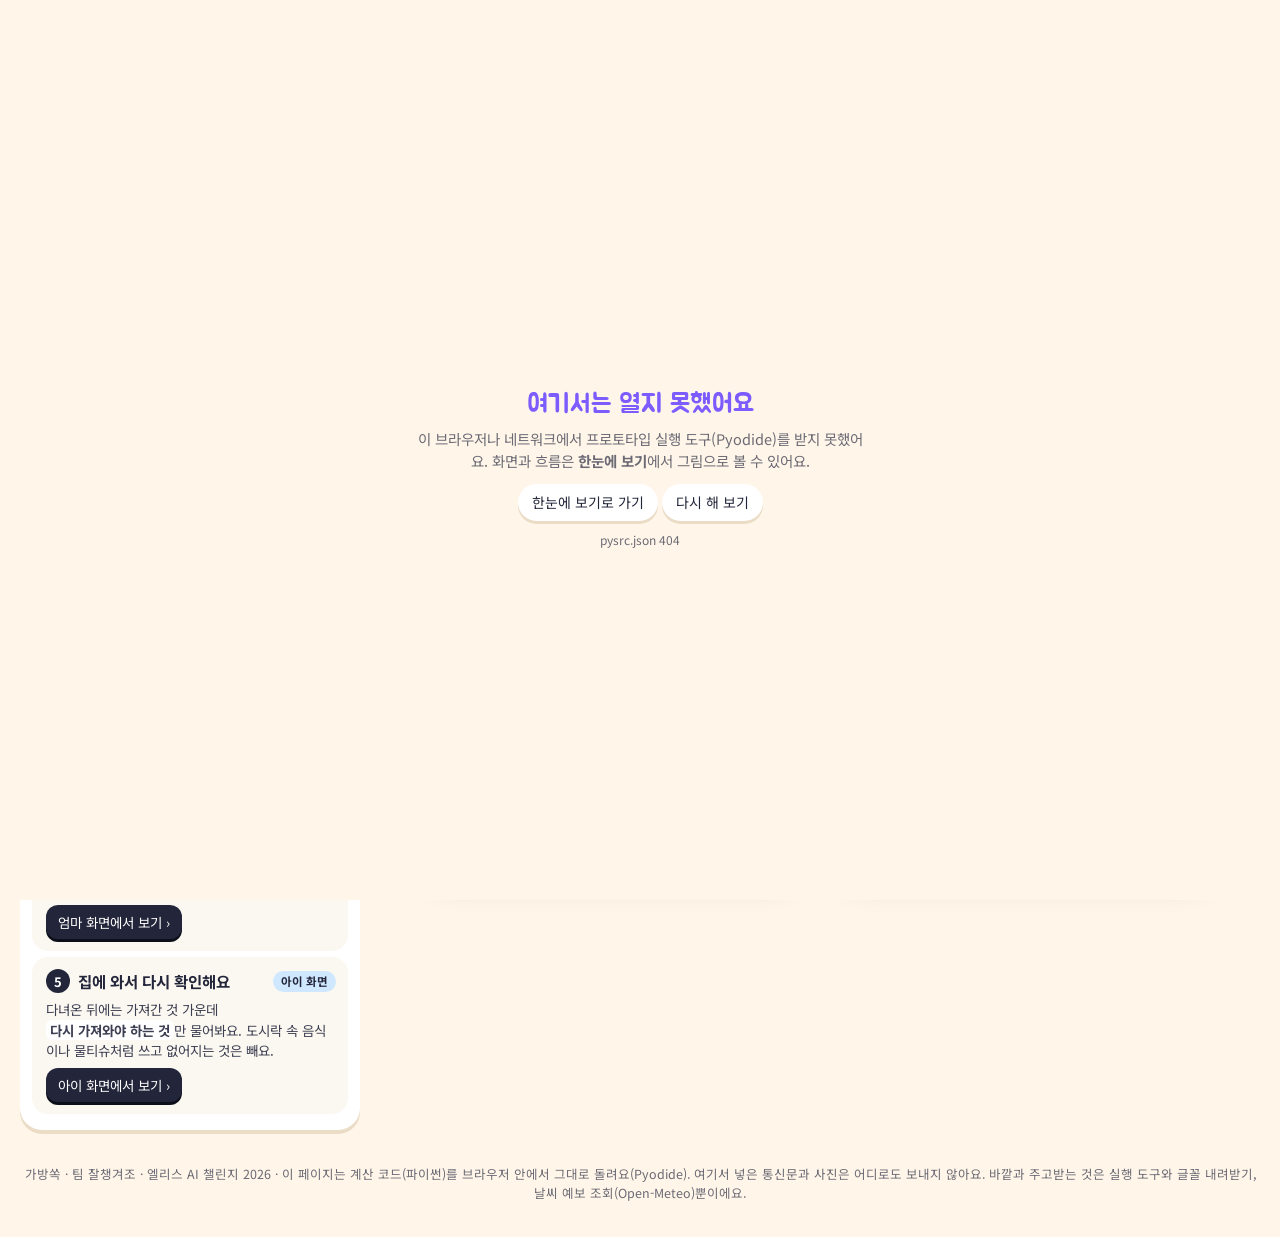
==== docs/demo/index.html @ 101acaf3 "[Aside sO44oA34HRXaAfBm] 마감 날 보강: AI 비서 실제 답, 실제 통신문 23건 실측, 프로토타입이 멈추지 않게 - 한눈에 보기: 'AI 비서에서 물어보면'(" ====
<!doctype html>
<html lang="ko">
<head>
<meta charset="utf-8">
<meta name="viewport" content="width=device-width, initial-scale=1, viewport-fit=cover">
<meta name="theme-color" content="#fff6e9">
<title>가방쏙 · 눌러 보는 프로토타입(예시 판)</title>
<meta name="description" content="가정통신문에서 가방까지: 엄마가 통신문을 넣으면 아이가 스스로 가방을 싸는 가방쏙의 프로토타입. 서버 없이 이 브라우저 안에서 돕니다.">
<link rel="preconnect" href="https://fonts.googleapis.com">
<link href="https://fonts.googleapis.com/css2?family=Jua&family=Noto+Sans+KR:wght@400;500;700&display=swap" rel="stylesheet">
<style>
  :root { --bg:#fff6e9; --paper:#fff; --ink:#23263a; --soft:#6b6a75; --edge:#eadcc5; --violet:#7c5cff; --violet-soft:#efeaff; --yellow:#ffd76a; color-scheme: light; }
  * { box-sizing: border-box; }
  html, body { margin: 0; }
  body { background: var(--bg); color: var(--ink); font-family: "Noto Sans KR", system-ui, sans-serif; line-height: 1.5; }
  h1, h2, .jua { font-family: "Jua", "Noto Sans KR", sans-serif; font-weight: 400; }
  a { color: inherit; }
  .top { display: flex; align-items: center; gap: 12px; padding: 12px 20px 6px; flex-wrap: wrap; }
  .top img { width: 56px; height: 56px; object-fit: contain; }
  .top h1 { margin: 0; font-size: 26px; color: var(--violet); line-height: 1.1; }
  .top h1 small { font-family: "Noto Sans KR", sans-serif; font-size: 13px; color: var(--soft); font-weight: 500; margin-left: 6px; }
  .top p { margin: 2px 0 0; font-size: 14px; color: var(--soft); }
  .top nav { margin-left: auto; display: flex; gap: 8px; align-items: center; flex-wrap: wrap; }
  .pill { border: 0; background: var(--paper); box-shadow: 0 3px 0 var(--edge); border-radius: 999px; padding: 8px 14px; font: inherit; font-size: 14px; cursor: pointer; text-decoration: none; color: var(--ink); }
  .pill:active { transform: translateY(2px); box-shadow: 0 1px 0 var(--edge); }
  .mode { margin: 4px 20px 10px; padding: 8px 14px; background: var(--violet-soft); border-radius: 14px; font-size: 13.5px; }
  .mode b { color: #4a35c9; }
  main { display: grid; grid-template-columns: minmax(280px, 340px) 1fr; gap: 18px; padding: 0 20px 18px; align-items: start; }
  .guide { background: var(--paper); border-radius: 22px; box-shadow: 0 4px 0 var(--edge); padding: 16px 16px 10px; position: sticky; top: 10px; }
  .guide h2 { margin: 0 0 2px; font-size: 21px; }
  .guide > p { margin: 0 0 10px; font-size: 13.5px; color: var(--soft); }
  .step { border: 2px solid transparent; border-radius: 16px; padding: 10px 10px 10px 12px; margin: 0 -4px 6px; background: #fbf8f1; }
  .step.on { border-color: var(--violet); background: var(--violet-soft); }
  .step h3 { margin: 0; font-size: 15.5px; display: flex; gap: 8px; align-items: center; }
  .step h3 i { font-style: normal; flex: none; width: 24px; height: 24px; border-radius: 50%; background: var(--ink); color: #fff; font-size: 13px; display: grid; place-items: center; }
  .step .who { margin-left: auto; font-size: 11.5px; font-weight: 700; padding: 2px 8px; border-radius: 999px; background: var(--yellow); white-space: nowrap; }
  .step .who.kid { background: #cfe8ff; }
  .step p { margin: 6px 0 8px; font-size: 13.5px; color: #3d3f52; }
  .step p b { background: #fff; border-radius: 6px; padding: 0 4px; white-space: nowrap; }
  .step button { border: 0; border-radius: 12px; background: var(--ink); color: #fff; font: inherit; font-size: 13.5px; padding: 7px 12px; cursor: pointer; box-shadow: 0 3px 0 #0c0e19; }
  .step button:active { transform: translateY(2px); box-shadow: 0 1px 0 #0c0e19; }
  .phones { display: flex; gap: 22px; justify-content: center; flex-wrap: wrap; }
  .phone { width: 390px; max-width: 100%; }
  .phone .label { display: flex; align-items: center; gap: 8px; font-family: "Jua", sans-serif; font-size: 18px; margin: 0 0 6px 10px; }
  .phone .label span { font-family: "Noto Sans KR", sans-serif; font-size: 12.5px; color: var(--soft); }
  .phone .frame { border: 10px solid var(--ink); border-radius: 38px; overflow: hidden; background: #fff; height: clamp(540px, calc(100vh - 205px), 800px); box-shadow: 0 10px 30px rgba(35,38,58,.18); }
  .phone iframe { width: 100%; height: 100%; border: 0; display: block; background: var(--bg); }
  .tabs { display: none; }
  .foot { padding: 4px 20px 22px; font-size: 12.5px; color: var(--soft); text-align: center; }
  #loading { position: fixed; inset: 0; background: var(--bg); display: grid; place-items: center; z-index: 10; text-align: center; padding: 24px; }
  #loading img { width: 150px; animation: bob 1.1s ease-in-out infinite alternate; }
  #loading h2 { margin: 10px 0 4px; font-size: 26px; color: var(--violet); }
  #loading p { margin: 0; color: var(--soft); font-size: 14.5px; }
  #loading .fail { max-width: 460px; }
  #loading .fail a { display: inline-block; margin-top: 12px; }
  @keyframes bob { from { transform: translateY(0) rotate(-3deg); } to { transform: translateY(-12px) rotate(3deg); } }
  .toast { position: fixed; left: 50%; bottom: 22px; transform: translateX(-50%); background: var(--ink); color: #fff; padding: 10px 16px; border-radius: 14px; font-size: 14px; z-index: 11; }
  [hidden] { display: none !important; }
  @media (max-width: 1180px) { main { grid-template-columns: 300px 1fr; } .phones { gap: 14px; } .phone { width: 350px; } }
  @media (max-width: 1040px) {
    main { display: block; padding: 0 12px 12px; }
    .tabs { display: grid; grid-template-columns: repeat(3, 1fr); gap: 6px; margin: 0 12px 10px; }
    .tabs button { border: 0; border-radius: 12px; padding: 9px 4px; font: inherit; font-size: 14px; background: var(--paper); box-shadow: 0 3px 0 var(--edge); cursor: pointer; }
    .tabs button.on { background: var(--ink); color: #fff; box-shadow: 0 3px 0 #0c0e19; }
    .guide { position: static; }
    body[data-pane="parent"] .guide, body[data-pane="kid"] .guide { display: none; }
    body[data-pane="guide"] .phones { display: none; }
    body[data-pane="parent"] .phone[data-who="kid"], body[data-pane="kid"] .phone[data-who="parent"] { display: none; }
    .phone { width: 100%; max-width: 430px; margin: 0 auto; }
    .phone .frame { height: calc(100dvh - 215px); min-height: 480px; }
    .phone .frame { border-width: 6px; border-radius: 26px; }
    .top { padding: 10px 12px 4px; } .mode { margin: 4px 12px 8px; font-size: 12.5px; } .top h1 { font-size: 22px; } .top img { width: 44px; height: 44px; }
  }
</style>
</head>
<body data-pane="guide">
<header class="top">
  <img src="app/mascot/ssok_hello.png" alt="가방쏙의 가방 친구 쏙이">
  <div>
    <h1>가방쏙 <small>눌러 보는 프로토타입 · 예시 판</small></h1>
    <p>가정통신문에서 가방까지. 엄마가 통신문을 넣으면, 아이가 스스로 챙겨요.</p>
  </div>
  <nav>
    <a class="pill" href="../index.html">한눈에 보기</a>
    <a class="pill" href="https://github.com/kimble125/chaenggyeojwo-ai-bag-check/tree/hoyeon" target="_blank" rel="noopener">코드(GitHub)</a>
    <button class="pill" id="reset">↺ 처음으로</button>
  </nav>
</header>
<p class="mode"><b>예시 판이에요.</b> AI 모델을 부르지 않고, 통신문은 규칙으로 읽고 사진 확인은 준비된 결과로 보여 줘요. 누른 것은 이 브라우저 안에만 남고 새로 고치면 처음으로 돌아가요. 통신문과 일정은 지어낸 예시예요. <b>실제 판</b>은 같은 화면과 같은 규칙 코드에, 통신문과 사진을 읽는 일만 Claude API가 맡아요.</p>

<div class="tabs" role="tablist">
  <button data-pane="guide" class="on">① 둘러보기</button>
  <button data-pane="parent">엄마 화면</button>
  <button data-pane="kid">아이 화면</button>
</div>

<main>
  <aside class="guide">
    <h2>1분 둘러보기</h2>
    <p>차례대로 눌러 보세요. 아이 화면에서 한 일이 엄마 화면에 남아요.</p>
    <div id="steps"></div>
  </aside>
  <section class="phones">
    <div class="phone" data-who="parent">
      <div class="label">엄마 화면 <span>통신문 넣기 · 확인 · 칭찬</span></div>
      <div class="frame"><iframe id="f-parent" name="parent" title="엄마 화면"></iframe></div>
    </div>
    <div class="phone" data-who="kid">
      <div class="label">아이 화면 <span>스스로 챙기기 미션</span></div>
      <div class="frame"><iframe id="f-kid" name="kid" title="아이 화면"></iframe></div>
    </div>
  </section>
</main>
<p class="foot">가방쏙 · 팀 잘챙겨조 · 엘리스 AI 챌린지 2026 · 이 페이지는 계산 코드(파이썬)를 브라우저 안에서 그대로 돌려요(Pyodide). 여기서 넣은 통신문과 사진은 어디로도 보내지 않아요. 바깥과 주고받는 것은 실행 도구와 글꼴 내려받기, 날씨 예보 조회(Open-Meteo)뿐이에요.</p>

<div id="loading">
  <div>
    <img src="app/mascot/ssok_look.png" alt="">
    <h2>가방 여는 중…</h2>
    <p id="stage">준비하고 있어요</p>
    <p style="margin-top:14px"><a class="pill" href="../index.html#flow">기다리지 않고 화면 그림으로 보기</a></p>
  </div>
</div>
<div class="toast" id="toast" hidden></div>

<script>
const PYODIDE = "https://cdn.jsdelivr.net/pyodide/v0.26.4/full/";
const $ = (s) => document.querySelector(s), $$ = (s) => [...document.querySelectorAll(s)];
const frames = { parent: $("#f-parent"), kid: $("#f-kid") };
let startPy = null, callPy = null, eventId = 1;

const STEPS = [
  { who: "엄마", title: "통신문을 넣어요",
    text: "아래 <b>＋ 통신문</b>에서 <b>예시 통신문 넣기</b> → <b>일정·준비물 뽑기</b> → <b>캘린더에 넣기</b>. 일정, 준비물, 회신 마감이 따로 정리돼요. 이 예시는 처음부터 달력에 들어 있어서 다시 넣어도 두 벌이 되지 않아요. 가진 통신문 글을 붙여 넣어 봐도 돼요.",
    go: () => inParent((w) => w.document.querySelector('.tabbar [data-view="add"]').click()) },
  { who: "엄마", title: "숨은 조건과 금지를 찾아요",
    text: "일정을 열면 <b>가져오지 않는 것</b>이 통신문 문장과 함께 나와요. <b>추천 준비물</b>은 통신문에 적힌 것과 섞지 않고 근거를 붙여 따로 보여 줘요.",
    go: () => inParent((w) => w.openSheet(eventId)) },
  { who: "아이", title: "아이가 스스로 챙겨요",
    text: "<b>이것도 챙길까?</b>에서 추천을 고르고, <b>유리병이 있음</b> 예시 사진을 눌러 보세요. 가져가면 안 되는 것을 알려 주고, 안 보인 것만 하나씩 확인해요.",
    go: () => openKid(`kid.html?e=${eventId}`) },
  { who: "엄마", title: "엄마는 보고 칭찬해요",
    text: "아이가 <b>엄마에게 보여 주기</b>를 누르면 결과가 남아요. 일정에서 <b>칭찬 스티커</b>를 붙이면 아이의 스티커판(⭐)에 쌓여요. <b>📅 내 캘린더에 넣기</b>로 구글 캘린더 링크나 캘린더 파일도 만들 수 있어요.",
    go: () => inParent((w) => w.openSheet(eventId).then(() => setTimeout(() => w.document.querySelector("#sheet [data-stk]")?.scrollIntoView({ block: "center" }), 300))) },
  { who: "아이", title: "집에 와서 다시 확인해요",
    text: "다녀온 뒤에는 가져간 것 가운데 <b>다시 가져와야 하는 것</b>만 물어봐요. 도시락 속 음식이나 물티슈처럼 쓰고 없어지는 것은 빼요.",
    go: () => openKid(`kid.html?e=${eventId}&mode=home`) },
];

function toast(msg, ms = 2600) { const t = $("#toast"); t.textContent = msg; t.hidden = false; clearTimeout(toast.t); toast.t = setTimeout(() => (t.hidden = true), ms); }
function showPane(p) { document.body.dataset.pane = p; $$(".tabs button").forEach((b) => b.classList.toggle("on", b.dataset.pane === p)); }
function openKid(href) { frames.kid.src = "app/" + href; showPane("kid"); }
function inParent(fn) {
  showPane("parent");
  const run = () => { try { fn(frames.parent.contentWindow); } catch (e) { console.error(e); toast("엄마 화면이 아직 준비 중이에요. 다시 눌러 주세요"); } };
  const w = frames.parent.contentWindow;
  if (w && w.document.readyState === "complete" && typeof w.openSheet === "function") run();
  else { frames.parent.addEventListener("load", () => setTimeout(run, 400), { once: true }); if (!frames.parent.src) frames.parent.src = "app/parent.html"; }
}

window.chaengLink = (href) => {
  if (!href) return false;
  if (href.startsWith("kid.html")) { openKid(href); return true; }
  if (href.startsWith("parent.html")) { showPane("parent"); try { frames.parent.contentWindow.location.reload(); } catch {} return true; }
  return false;
};

function renderSteps() {
  $("#steps").innerHTML = STEPS.map((s, i) => `<div class="step" data-i="${i}"><h3><i>${i + 1}</i>${s.title}<span class="who ${s.who === "아이" ? "kid" : ""}">${s.who} 화면</span></h3><p>${s.text}</p><button data-go="${i}">${s.who} 화면에서 보기 ›</button></div>`).join("");
  $$("#steps [data-go]").forEach((b) => b.addEventListener("click", () => {
    const i = +b.dataset.go;
    $$(".step").forEach((el) => el.classList.toggle("on", +el.dataset.i === i));
    STEPS[i].go();
  }));
}

function loadScript(src) { return new Promise((ok, no) => { const s = document.createElement("script"); s.src = src; s.onload = ok; s.onerror = () => no(new Error("스크립트를 못 받았어요: " + src)); document.head.appendChild(s); }); }
async function probeWeather() {   // 예보·대기질 두 서버가 모두 3.5초 안에 답할 때만 진짜 날씨를 쓴다(boot.py 의 동기 요청은 시간 제한이 없다)
  const day = new Date().toLocaleDateString("sv-SE", { timeZone: "Asia/Seoul" });
  const ok = (url) => fetch(url, { signal: AbortSignal.timeout(3500) }).then((r) => r.ok, () => false);
  const [fc, air] = await Promise.all([
    ok("https://api.open-meteo.com/v1/forecast?latitude=37.38&longitude=127.12&daily=weather_code&forecast_days=1&timezone=Asia%2FSeoul"),
    ok(`https://air-quality-api.open-meteo.com/v1/air-quality?latitude=37.38&longitude=127.12&timezone=Asia%2FSeoul&start_date=${day}&end_date=${day}&hourly=pm10,pm2_5`),
  ]);
  return fc && air;
}
const stage = (t) => ($("#stage").textContent = t);
function fail(e) {
  console.error(e);
  $("#loading").innerHTML = `<div class="fail"><img src="app/mascot/ssok_no.png" alt="" style="animation:none"><h2>여기서는 열지 못했어요</h2>
    <p>이 브라우저나 네트워크에서 프로토타입 실행 도구(Pyodide)를 받지 못했어요. 화면과 흐름은 <b>한눈에 보기</b>에서 그림으로 볼 수 있어요.</p>
    <a class="pill" href="../index.html">한눈에 보기로 가기</a> <button class="pill" onclick="location.reload()">다시 해 보기</button>
    <p style="margin-top:10px;font-size:12px">${String(e && e.message || e).replace(/[<>&]/g, "")}</p></div>`;
}

async function boot() {
  const slow = setTimeout(() => stage("조금 더 걸리고 있어요. 네트워크가 느리면 30초쯤 걸릴 수 있어요"), 12000);
  const giveUp = setTimeout(() => { if (!window.chaengApi) fail(new Error("90초 안에 준비하지 못했어요")); }, 90000);
  try {
    stage("파이썬 여는 중… 처음에는 10초쯤 걸려요");
    const [, online, src, bootCode] = await Promise.all([
      loadScript(PYODIDE + "pyodide.js"), probeWeather(),
      fetch("pysrc.json").then((r) => { if (!r.ok) throw new Error("pysrc.json " + r.status); return r.json(); }),
      fetch("boot.py").then((r) => { if (!r.ok) throw new Error("boot.py " + r.status); return r.text(); }),
    ]);
    const py = await loadPyodide({ indexURL: PYODIDE });
    stage("가방쏙 코드 읽는 중…");
    await py.loadPackage("sqlite3");
    for (const [path, text] of Object.entries(src)) {
      const full = "/chaeng/" + path;
      py.FS.mkdirTree(full.slice(0, full.lastIndexOf("/")));
      py.FS.writeFile(full, text);
    }
    py.FS.mkdirTree("/data");
    py.globals.set("WEATHER_ONLINE", online);
    stage("예시 일정 넣는 중…");
    py.runPython(bootCode);
    startPy = py.globals.get("start"); callPy = py.globals.get("call");
    startPy(false);
    window.chaengApi = (method, url, json, fields, files) => {
      const u = new URL(url, "http://local");
      const out = JSON.parse(callPy(method, u.pathname, JSON.stringify(Object.fromEntries(u.searchParams)), json || "", fields || "", files || 0));
      try {
        if (method === "POST" && u.pathname === "/api/notice/commit" && out[0] === 200) {     // 방금 넣은 일정을 둘러보기 2–5번이 열게 한다
          const made = (out[1].created || []).map((c) => c.id);
          const evs2 = window.chaengApi("GET", "/api/events")[1].filter((e) => made.includes(e.id) && e.kind !== "deadline");
          if (evs2.length) eventId = evs2[0].id;
        }
        if (method === "POST" && /\/(kid-report|return\/report|stickers)$/.test(u.pathname))    // 아이가 알린 것이 엄마 화면에 바로 보이게
          setTimeout(() => { const w = frames.parent.contentWindow; try { w.pollNoti && w.pollNoti(); w.renderHome && w.renderHome(); } catch {} }, 150);
      } catch {}
      return out;
    };
    const evs = window.chaengApi("GET", "/api/events")[1];
    eventId = (evs.find((e) => e.kind !== "deadline" && e.items.length) || evs[0]).id;
    frames.parent.src = "app/parent.html";
    frames.kid.src = `app/kid.html?e=${eventId}`;
    clearTimeout(slow); clearTimeout(giveUp);
    if (!$("#stage")) return;                         // 기다리다 그만둔 뒤에 준비가 끝난 경우: 안내 화면을 그대로 둔다
    $("#loading").hidden = true;
    if (!online) toast("날씨 서버에 닿지 않아 '시연용 가정' 날씨로 보여 줘요", 4500);
  } catch (e) { clearTimeout(slow); clearTimeout(giveUp); fail(e); }
}

$("#reset").addEventListener("click", () => {
  if (!startPy) return;
  startPy(true);
  frames.parent.src = "app/parent.html"; frames.kid.src = `app/kid.html?e=${eventId}`;
  $$(".step").forEach((el) => el.classList.remove("on"));
  toast("처음 상태로 돌렸어요");
});
$$(".tabs button").forEach((b) => b.addEventListener("click", () => showPane(b.dataset.pane)));
renderSteps();
boot();
</script>
</body>
</html>
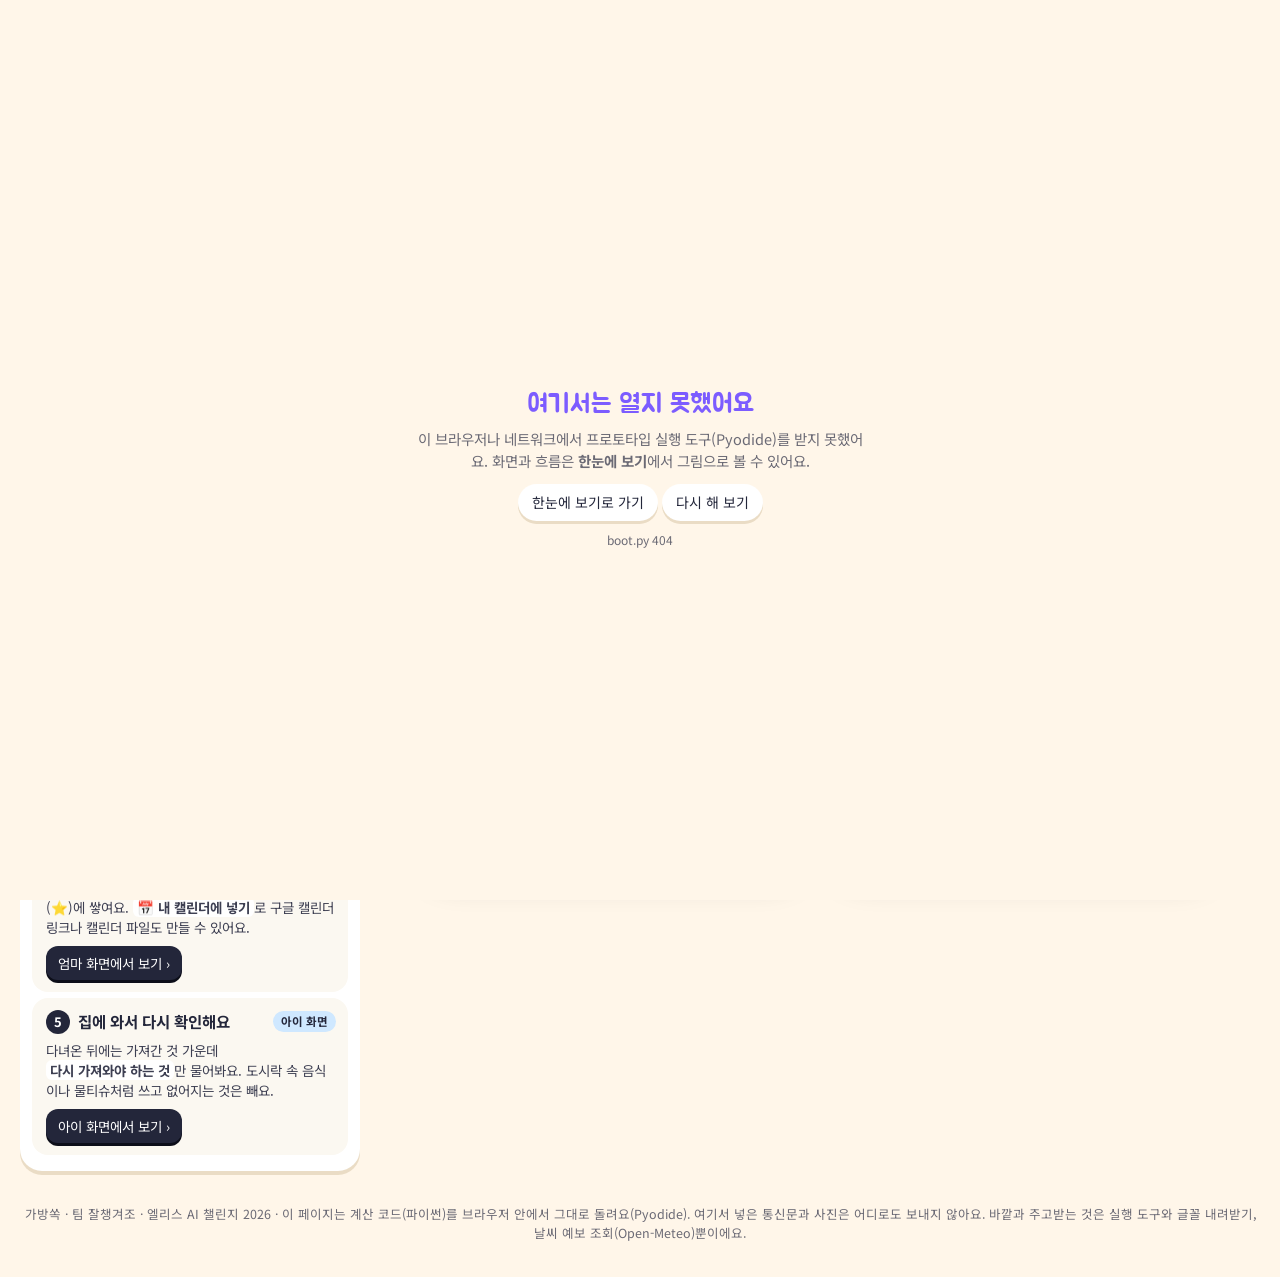
==== commit e47023b0: "[Aside sO44oA34HRXaAfBm] 마감 밤 보강: 기획안 글꼴, 실측 놓침 고치기, 실제 통신문 문장 단추 - 기획안 PDF: 나눔고딕(TrueType, OFL)을 pl" ====
--- a/docs/demo/index.html
+++ b/docs/demo/index.html
@@ -131,7 +131,7 @@
 
 const STEPS = [
   { who: "엄마", title: "통신문을 넣어요",
-    text: "아래 <b>＋ 통신문</b>에서 <b>예시 통신문 넣기</b> → <b>일정·준비물 뽑기</b> → <b>캘린더에 넣기</b>. 일정, 준비물, 회신 마감이 따로 정리돼요. 이 예시는 처음부터 달력에 들어 있어서 다시 넣어도 두 벌이 되지 않아요. 가진 통신문 글을 붙여 넣어 봐도 돼요.",
+    text: "아래 <b>＋ 통신문</b>에서 <b>예시 통신문 넣기</b> → <b>일정·준비물 뽑기</b> → <b>캘린더에 넣기</b>. 일정, 준비물, 회신 마감이 따로 정리돼요. 이 예시는 처음부터 달력에 들어 있어서 다시 넣어도 두 벌이 되지 않아요. 가진 통신문 글을 붙여 넣어 봐도 되고, <b>실제 통신문 문장</b> 단추로 실제 초등학교 통신문 문장으로도 해 볼 수 있어요.",
     go: () => inParent((w) => w.document.querySelector('.tabbar [data-view="add"]').click()) },
   { who: "엄마", title: "숨은 조건과 금지를 찾아요",
     text: "일정을 열면 <b>가져오지 않는 것</b>이 통신문 문장과 함께 나와요. <b>추천 준비물</b>은 통신문에 적힌 것과 섞지 않고 근거를 붙여 따로 보여 줘요.",
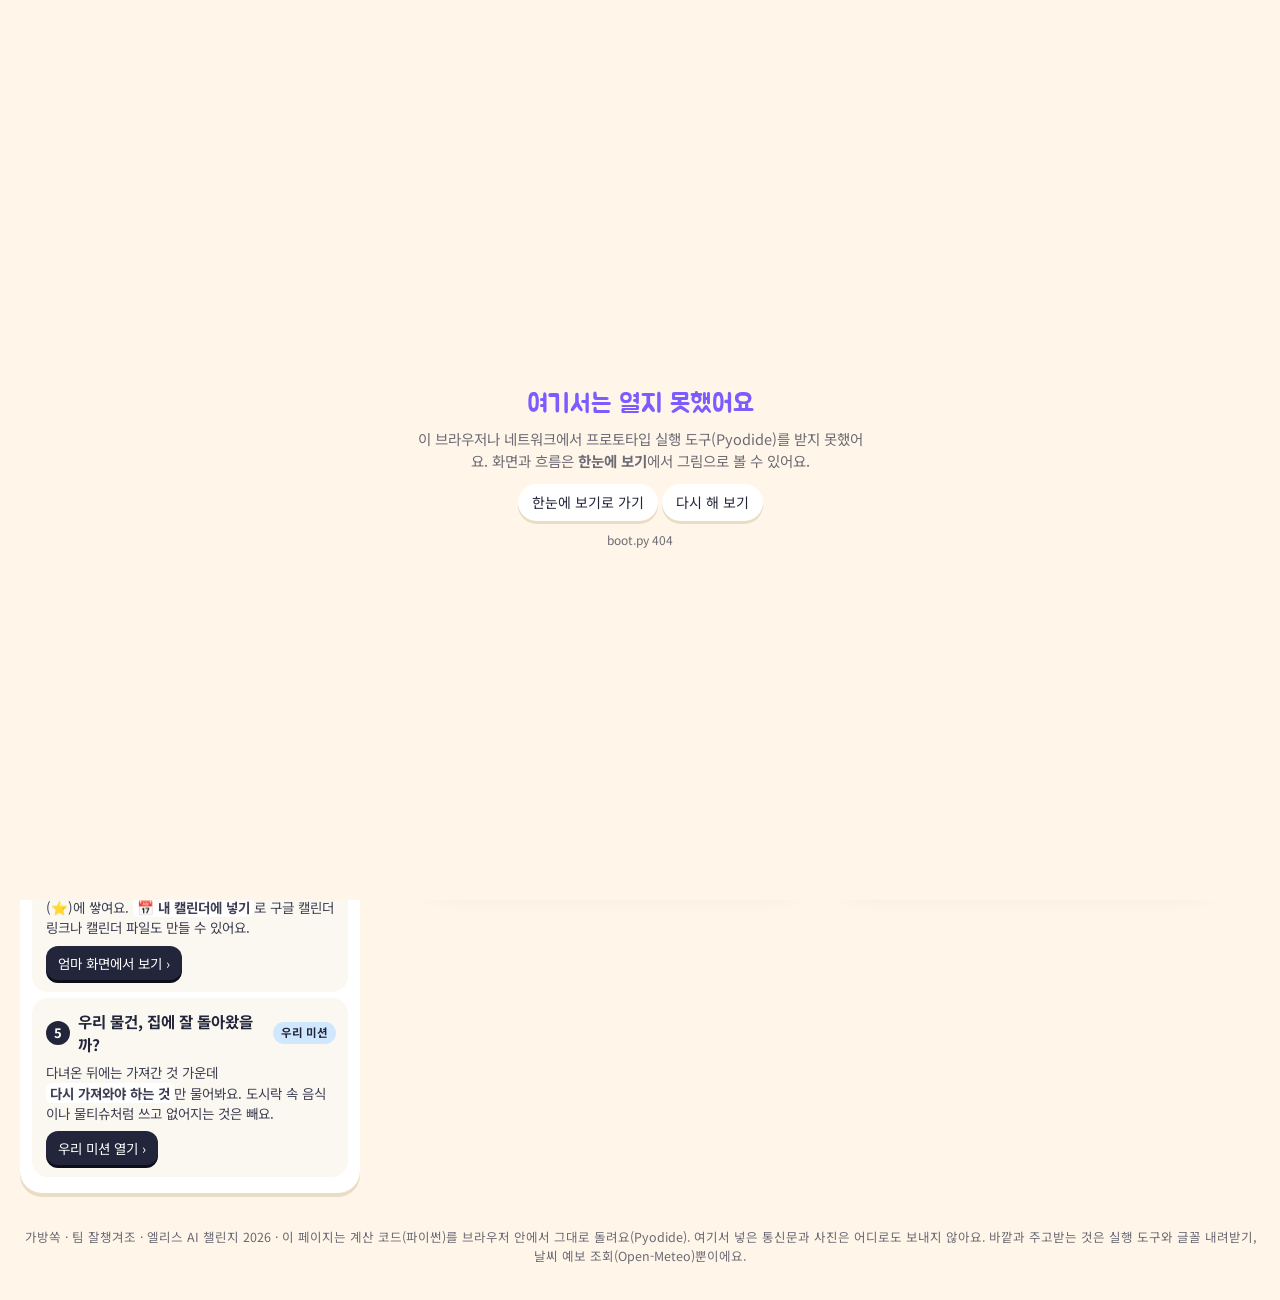
==== commit 29bfb7ee: "[Aside TugJcrxHAcSw0qcC] 공개·실제판 하루 가이드, 우리 미션, 제출 기획안 2쪽 (규칙 시험 62개 통과)" ====
--- a/docs/demo/index.html
+++ b/docs/demo/index.html
@@ -82,7 +82,8 @@
   </div>
   <nav>
     <a class="pill" href="../index.html">한눈에 보기</a>
-    <a class="pill" href="https://github.com/kimble125/chaenggyeojwo-ai-bag-check/tree/hoyeon" target="_blank" rel="noopener">코드(GitHub)</a>
+    <a class="pill" href="https://github.com/kimble125/gabangssok-ai-bag-check/tree/hoyeon" target="_blank" rel="noopener">코드(GitHub)</a>
+    <a class="pill" href="https://github.com/kimble125/gabangssok-ai-bag-check/blob/main/docs/real-day-guide.md" target="_blank" rel="noopener">실제판 하루 따라 하기</a>
     <button class="pill" id="reset">↺ 처음으로</button>
   </nav>
 </header>
@@ -91,7 +92,7 @@
 <div class="tabs" role="tablist">
   <button data-pane="guide" class="on">① 둘러보기</button>
   <button data-pane="parent">엄마 화면</button>
-  <button data-pane="kid">아이 화면</button>
+  <button data-pane="kid">우리 미션</button>
 </div>
 
 <main>
@@ -106,8 +107,8 @@
       <div class="frame"><iframe id="f-parent" name="parent" title="엄마 화면"></iframe></div>
     </div>
     <div class="phone" data-who="kid">
-      <div class="label">아이 화면 <span>스스로 챙기기 미션</span></div>
-      <div class="frame"><iframe id="f-kid" name="kid" title="아이 화면"></iframe></div>
+      <div class="label">우리 미션 <span>쏙이랑 같이 가방 챙기기</span></div>
+      <div class="frame"><iframe id="f-kid" name="kid" title="쏙이와 함께하는 우리 미션"></iframe></div>
     </div>
   </section>
 </main>
@@ -136,13 +137,13 @@
   { who: "엄마", title: "숨은 조건과 금지를 찾아요",
     text: "일정을 열면 <b>가져오지 않는 것</b>이 통신문 문장과 함께 나와요. <b>추천 준비물</b>은 통신문에 적힌 것과 섞지 않고 근거를 붙여 따로 보여 줘요.",
     go: () => inParent((w) => w.openSheet(eventId)) },
-  { who: "아이", title: "아이가 스스로 챙겨요",
+  { who: "아이", title: "쏙이랑 같이 챙겨 볼까?",
     text: "<b>이것도 챙길까?</b>에서 추천을 고르고, <b>유리병이 있음</b> 예시 사진을 눌러 보세요. 가져가면 안 되는 것을 알려 주고, 안 보인 것만 하나씩 확인해요.",
     go: () => openKid(`kid.html?e=${eventId}`) },
   { who: "엄마", title: "엄마는 보고 칭찬해요",
     text: "아이가 <b>엄마에게 보여 주기</b>를 누르면 결과가 남아요. 일정에서 <b>칭찬 스티커</b>를 붙이면 아이의 스티커판(⭐)에 쌓여요. <b>📅 내 캘린더에 넣기</b>로 구글 캘린더 링크나 캘린더 파일도 만들 수 있어요.",
     go: () => inParent((w) => w.openSheet(eventId).then(() => setTimeout(() => w.document.querySelector("#sheet [data-stk]")?.scrollIntoView({ block: "center" }), 300))) },
-  { who: "아이", title: "집에 와서 다시 확인해요",
+  { who: "아이", title: "우리 물건, 집에 잘 돌아왔을까?",
     text: "다녀온 뒤에는 가져간 것 가운데 <b>다시 가져와야 하는 것</b>만 물어봐요. 도시락 속 음식이나 물티슈처럼 쓰고 없어지는 것은 빼요.",
     go: () => openKid(`kid.html?e=${eventId}&mode=home`) },
 ];
@@ -166,7 +167,7 @@
 };
 
 function renderSteps() {
-  $("#steps").innerHTML = STEPS.map((s, i) => `<div class="step" data-i="${i}"><h3><i>${i + 1}</i>${s.title}<span class="who ${s.who === "아이" ? "kid" : ""}">${s.who} 화면</span></h3><p>${s.text}</p><button data-go="${i}">${s.who} 화면에서 보기 ›</button></div>`).join("");
+  $("#steps").innerHTML = STEPS.map((s, i) => `<div class="step" data-i="${i}"><h3><i>${i + 1}</i>${s.title}<span class="who ${s.who === "아이" ? "kid" : ""}">${s.who === "아이" ? "우리 미션" : "엄마 화면"}</span></h3><p>${s.text}</p><button data-go="${i}">${s.who === "아이" ? "우리 미션 열기" : "엄마 화면에서 보기"} ›</button></div>`).join("");
   $$("#steps [data-go]").forEach((b) => b.addEventListener("click", () => {
     const i = +b.dataset.go;
     $$(".step").forEach((el) => el.classList.toggle("on", +el.dataset.i === i));
